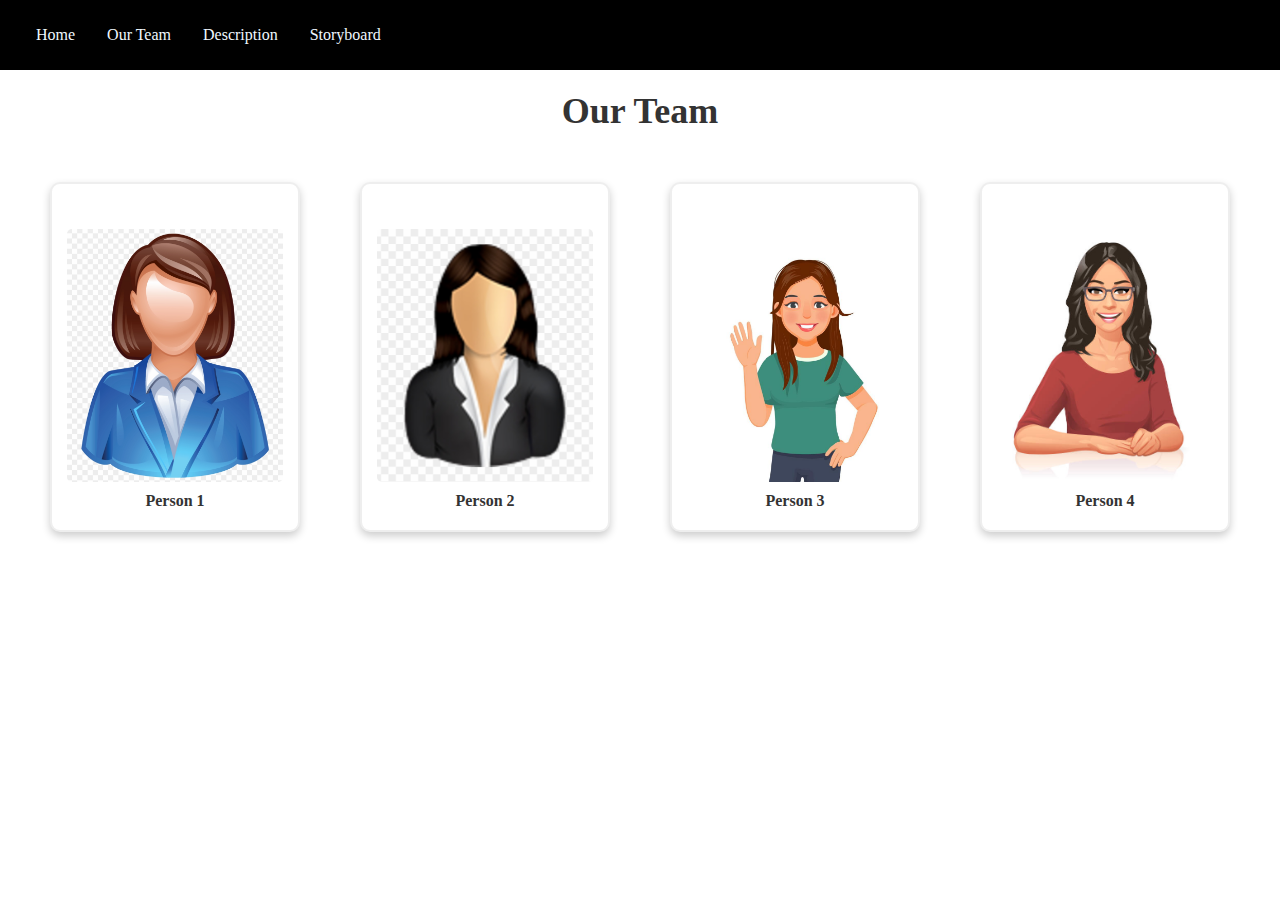
==== about.html @ d78acff5 "Add files via upload" ====
<!DOCTYPE html>
<html lang="en">
<head>
    <meta charset="UTF-8">
    <meta name="viewport" content="width=device-width, initial-scale=1.0">
    <title>Our Team</title>
    <link rel="stylesheet" href="about.css">
</head>
<body>
    <nav class="navbar">
        <a href="#" class="toggle-button">
            <span class="bar"></span>
            <span class="bar"></span>
            <span class="bar"></span>
        </a>
        <div class="navbar-links">
            <ul>
                <li><a href="index.html">Home</a></li>
                <li><a href="about.html">Our Team</a></li>
                <li><a href="description.html">Description</a></li>
                <li><a href="storyboard.html">Storyboard</a></li>
            </ul>
        </div>
    </nav>

    <!-- Title for the section -->
    <section class="about-us">
        <h1>Our Team</h1>

        <!-- Flexbox with images styled like Polaroid photos -->
        <div class="team-container">
            <div class="team-member">
                <div class="polaroid">
                    <img src="pics/person1.jpg" >
                    <div class="caption">Person 1</div>
                </div>
                <div class="overlay">
                    <p>Person 1: A brief description of their role.</p>
                </div>
            </div>
            <div class="team-member">
                <div class="polaroid">
                    <img src="pics/person2.jpg" >
                    <div class="caption">Person 2</div>
                </div>
                <div class="overlay">
                    <p>Person 2: A brief description of their role.</p>
                </div>
            </div>
            <div class="team-member">
                <div class="polaroid">
                    <img src="pics/person3.jpg">
                    <div class="caption">Person 3</div>
                </div>
                <div class="overlay">
                    <p>Person 3: A brief description of their role.</p>
                </div>
            </div>
            <div class="team-member">
                <div class="polaroid">
                    <img src="pics/person4.jpg">
                    <div class="caption">Person 4</div>
                </div>
                <div class="overlay">
                    <p>Person 4: A brief description of their role.</p>
                </div>
            </div>
        </div>
    </section>

    <script src="about.js"></script>
</body>
</html>
---- about.css ----
* {
    box-sizing: border-box;
}

body {
    margin: 0;
    padding: 0;
    overflow-x: hidden; /* Prevent horizontal scrolling */
}

.navbar {
    display: flex;
    justify-content: space-between;
    align-items: center;
    background-color: black;
    color: aliceblue;
    padding: 10px 20px;
}

.navbar-links ul {
    margin: 0;
    padding: 0;
    display: flex;
}

.navbar-links li {
    list-style: none;
}

.navbar-links li a {
    text-decoration: none;
    color: aliceblue;
    padding: 1rem;
    display: block;
}

.navbar-links li:hover {
    background-color: #202020;
}

.toggle-button {
    display: none;
    flex-direction: column;
    justify-content: space-between;
    width: 30px;
    height: 21px;
}

.toggle-button .bar {
    height: 3px;
    width: 100%;
    background-color: aliceblue;
    border-radius: 10px;
}

@media (max-width: 768px) {
    .toggle-button {
        display: flex;
    }

    .navbar-links {
        display: none;
        width: 100%;
        flex-direction: column;
    }

    .navbar-links.active {
        display: flex;
    }

    .navbar-links ul {
        width: 100%;
        flex-direction: column;
    }

    .navbar-links li {
        text-align: center;
    }

    .navbar-links li a {
        padding: 0.5rem 1rem;
    }
}

/* About Us Title */
.about-us h1 {
    text-align: center;
    font-size: 36px;
    margin: 20px 0;
    color: #333;
}

/* Flexbox styles for the team members */
.team-container {
    display: flex;
    justify-content: space-around;
    align-items: center;
    padding: 20px;
    flex-wrap: nowrap;
    overflow: hidden;
}

.team-member {
    position: relative;
    flex: 1;
    margin: 10px;
    max-width: 250px; /* Limit the width */
}

.polaroid {
    background-color: white;
    padding: 15px;
    border: 2px solid #eee;
    box-shadow: 0 4px 8px rgba(0, 0, 0, 0.2);
    text-align: center;
    border-radius: 10px;
    display: flex;
    flex-direction: column;
    justify-content: flex-end;
    height: 350px; /* Fixed height to ensure uniformity */
}

.polaroid img {
    width: 100%;
    height: 80%; /* Adjusts the image height within the polaroid */
    object-fit: cover; /* Ensures the image fits properly inside the box */
    border-radius: 5px;
}

.caption {
    margin-top: 5px;
    font-size: 16px;
    font-weight: bold;
    color: #333;
    padding: 5px;
}

/* Hover effect for the overlay description */
.overlay {
    position: absolute;
    top: 0;
    left: 0;
    right: 0;
    bottom: 0;
    background-color: rgba(0, 0, 0, 0.7);
    color: white;
    display: flex;
    justify-content: center;
    align-items: center;
    opacity: 0;
    border-radius: 10px;
    transition: opacity 0.3s ease;
}

.team-member:hover .overlay {
    opacity: 1;
}

.overlay p {
    padding: 10px;
    text-align: center;
    font-size: 14px;
}

/* Responsive design for smaller screens */
@media (max-width: 1024px) {
    .team-container {
        flex-wrap: wrap; /* On smaller screens, allow wrapping */
    }

    .team-member {
        max-width: 45%; /* Allow 2 items per row */
        margin: 10px;
    }
}

@media (max-width: 768px) {
    .team-container {
        flex-direction: column; /* Stack items vertically on small screens */
    }

    .team-member {
        max-width: 100%;
    }
}
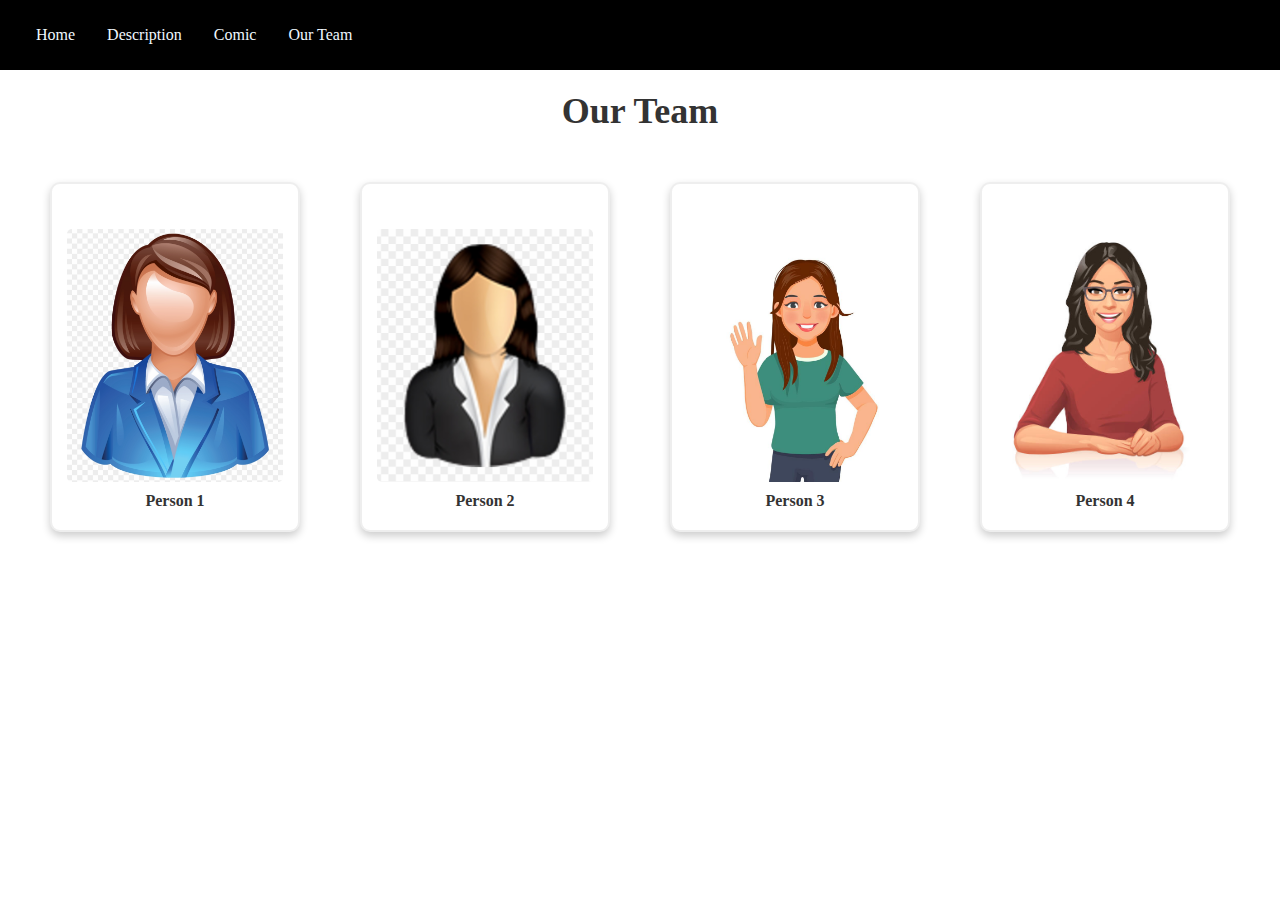
==== commit e2248f38: "about.html" ====
--- a/about.html
+++ b/about.html
@@ -16,9 +16,10 @@
         <div class="navbar-links">
             <ul>
                 <li><a href="index.html">Home</a></li>
+                <li><a href="description.html">Description</a></li>
+                <li><a href="storyboard.html">Comic</a></li>
                 <li><a href="about.html">Our Team</a></li>
-                <li><a href="description.html">Description</a></li>
-                <li><a href="storyboard.html">Storyboard</a></li>
+                
             </ul>
         </div>
     </nav>
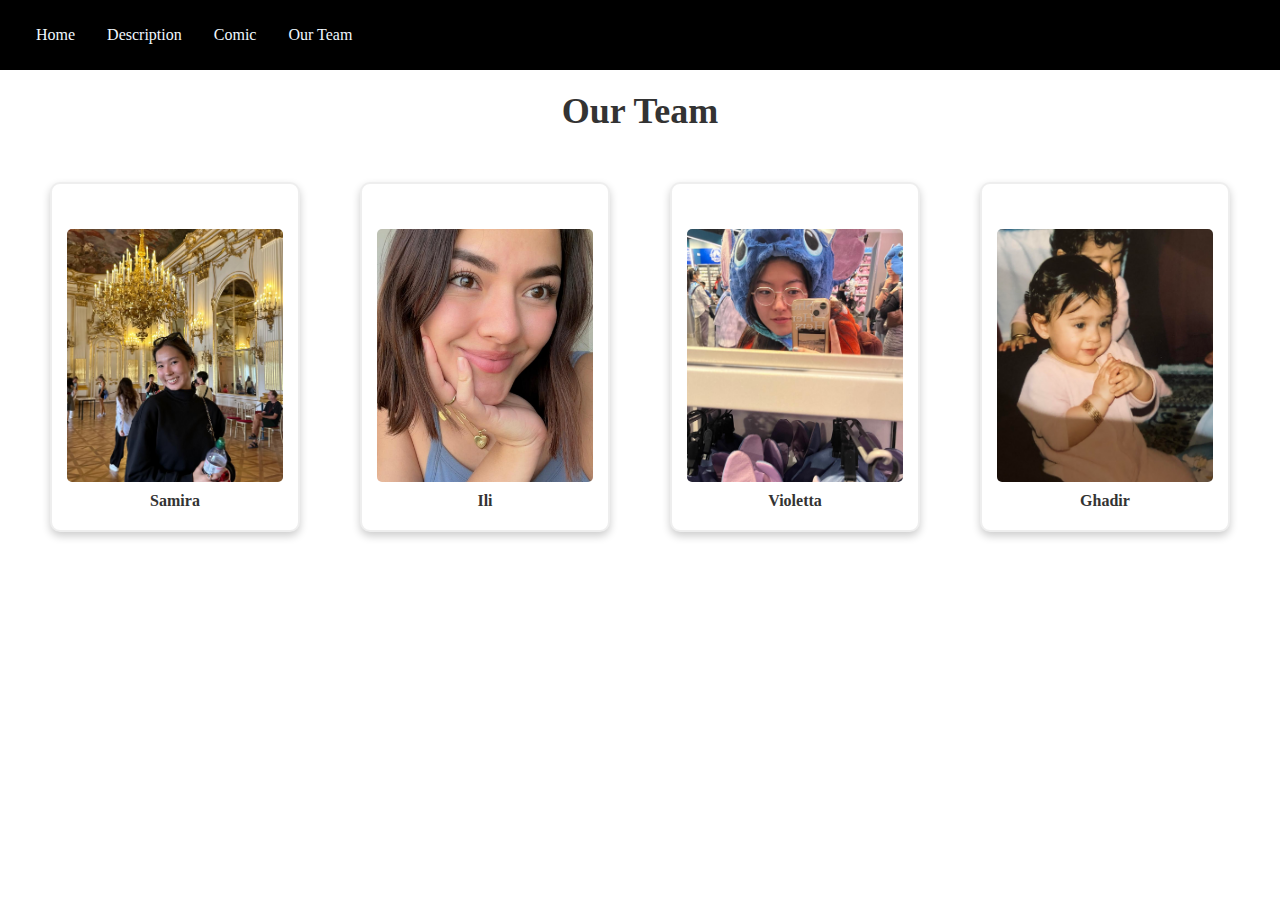
==== commit e8650e1c: "about.html" ====
--- a/about.html
+++ b/about.html
@@ -3,6 +3,10 @@
 <head>
     <meta charset="UTF-8">
     <meta name="viewport" content="width=device-width, initial-scale=1.0">
+    <!-- Indie Flower Font -->
+    <link rel="preconnect" href="https://fonts.googleapis.com">
+    <link rel="preconnect" href="https://fonts.gstatic.com" crossorigin>
+    <link href="https://fonts.googleapis.com/css2?family=Indie+Flower&display=swap" rel="stylesheet">
     <title>Our Team</title>
     <link rel="stylesheet" href="about.css">
 </head>
@@ -19,7 +23,6 @@
                 <li><a href="description.html">Description</a></li>
                 <li><a href="storyboard.html">Comic</a></li>
                 <li><a href="about.html">Our Team</a></li>
-                
             </ul>
         </div>
     </nav>
@@ -33,37 +36,37 @@
             <div class="team-member">
                 <div class="polaroid">
                     <img src="pics/person1.jpg" >
-                    <div class="caption">Person 1</div>
+                    <div class="caption">Samira</div>
                 </div>
                 <div class="overlay">
-                    <p>Person 1: A brief description of their role.</p>
+                    <p>hey, my name is Samira ! i am a third year EE major at NYUAD. fun fact: i actually hated coding in high school, but grew to love it in college..</p>
                 </div>
             </div>
             <div class="team-member">
                 <div class="polaroid">
                     <img src="pics/person2.jpg" >
-                    <div class="caption">Person 2</div>
+                    <div class="caption">Ili</div>
                 </div>
                 <div class="overlay">
-                    <p>Person 2: A brief description of their role.</p>
+                    <p>Holaa I am Ili, I am a Mexican Junior majoring in Visual Arts and Film!</p>
                 </div>
             </div>
             <div class="team-member">
                 <div class="polaroid">
                     <img src="pics/person3.jpg">
-                    <div class="caption">Person 3</div>
+                    <div class="caption">Violetta</div>
                 </div>
                 <div class="overlay">
-                    <p>Person 3: A brief description of their role.</p>
+                    <p>Hii I am Violetta! I am a junior majoring in Media Culture Communication and Philosophy :)</p>
                 </div>
             </div>
             <div class="team-member">
                 <div class="polaroid">
                     <img src="pics/person4.jpg">
-                    <div class="caption">Person 4</div>
+                    <div class="caption">Ghadir</div>
                 </div>
                 <div class="overlay">
-                    <p>Person 4: A brief description of their role.</p>
+                    <p>Hi! I am Ghadir, I am an Emirati Junior majoring in Interactive Media</p>
                 </div>
             </div>
         </div>
